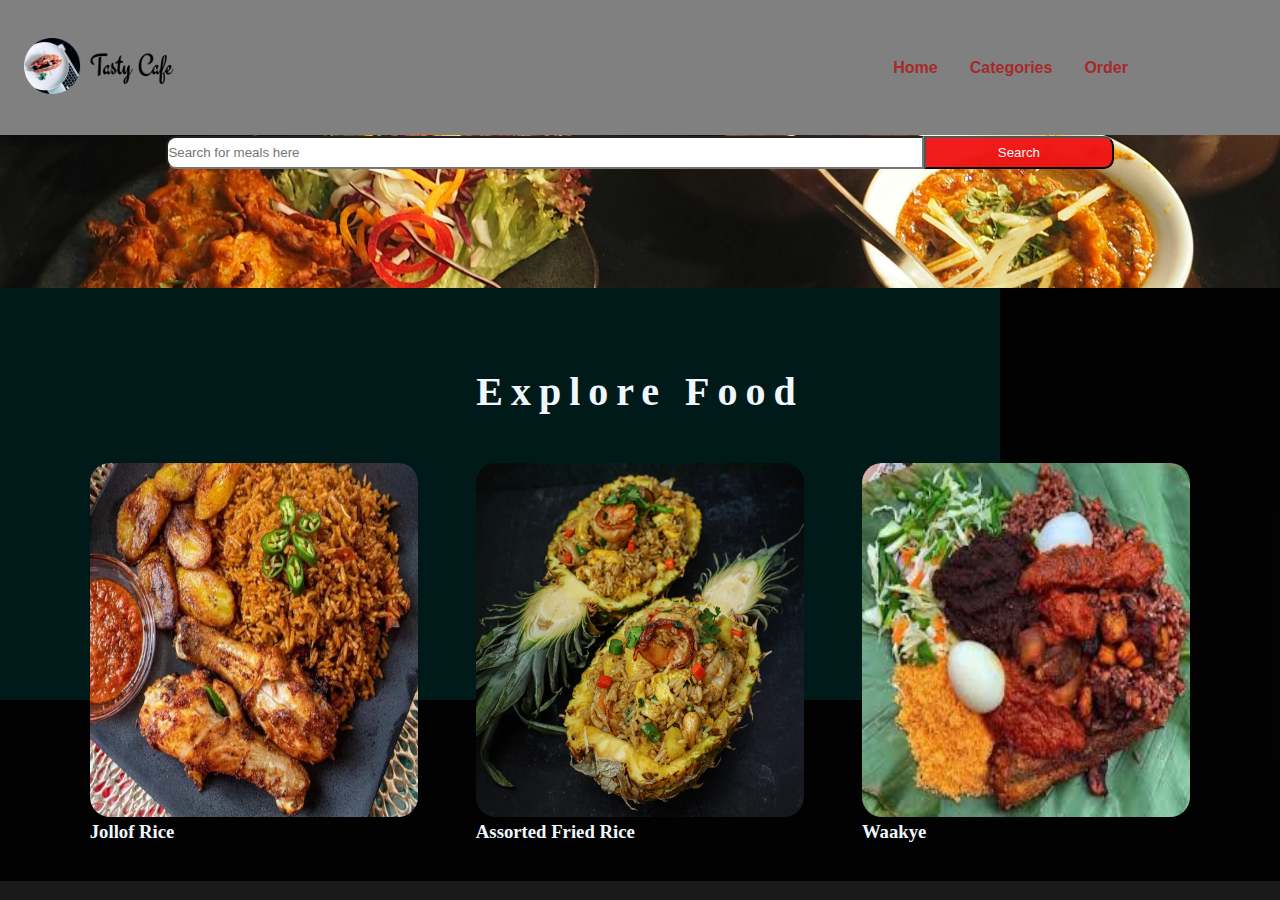
==== index.html @ 97e850eb "worked on the main pain of food website Tasty Cafe" ====
<!DOCTYPE html>
<html lang="en">
  <head>
    <meta charset="UTF-8" />
    <meta name="viewport" content="width=device-width, initial-scale=1.0" />
    <title>Food Website</title>
    <link rel="stylesheet" href="./css/style.css" />
  </head>
  <body>
    <!-- Navbar starts here  -->
     <section id="nav-bar">
        <div class="container">
            <div class="logo">
                <a href="">
                    <img src="./Assets/images/My_Logo.png" alt="Tasty cafe logo">
                </a>
            </div>
            <div class="menu text-right">
                <ul>
                    <li><a href="./index.html">Home</a></li>
                    <li><a href="./categories.html">Categories</a></li>
                    <li><a href="./order.html">Order</a></li>
                </ul>
            </div>
        </div>
     </section>

    <!-- Navbar ends   -->

    <!-- Search esction starts here  -->
     <section id="search">
      <div class="search-bar">
        <form action="#">
          <input type="text" placeholder="Search for meals here"><button>Search</button>
        </form>
      </div>
     </section>

    <!-- search section ends  -->

    <!-- Explore food section begins-->

    <section id="explore">
      <div class="explore">
        <div class="ex-top">
          <h1>Explore Food</h1>
        </div>
        <div class="ex-bottom">
          <div class="f-img"><img src="./Assets/images/aa13fff7e2466014ca51307be81e7738 (1).webp" alt="">
            <h3>Jollof Rice</h3>

          </div>
          <div class="f-img"><img src="./Assets/images/Pineapple-Fried-Rice-6-mini.webp" alt="">
            <h3>Assorted Fried Rice</h3>
          </div>
          <div class="f-img"><img src="./Assets/images/waakye(1).webp" alt="">
            <h3>Waakye</h3>
          </div>
         
        </div>
      </div>

    </section>



     <!-- Explore food section endss  -->
      <footer id="menu">
        <div class="menu">
          <div class="item"></div>
        </div>
      </footer>


  </body>
</html>
---- css/style.css ----
*{
    margin: 0;
    padding: 0;
    box-sizing: border-box;
}

body{
    background-color: #000000e5;
    display: block;
    flex-direction: column;
    /* position: relative; */
}

#nav-bar{
background-color: gray;
position: fixed;
left: 0;
top: 0;
width: 100%;
z-index: 9999;
}

#nav-bar .container{
    display: flex;
    justify-content: space-between;
    align-items: center;
    width: 90%;
    height: 15vh;
    padding: 0.5rem;
}

#nav-bar .container .logo{
    padding: 1em;
}

#nav-bar .container .logo img{
height: 3.5em;
}

#nav-bar .container .menu{
    margin-left: 1.8em;
}

#nav-bar .container .menu ul{
    display: flex;
    align-content: center;
    
}

#nav-bar .container .menu ul li{
    list-style: none;
    padding: 1em;
}

#nav-bar .container .menu ul li a{
    text-decoration: none;
    color: brown;
    font-family: 'Segoe UI', Tahoma, Geneva, Verdana, sans-serif;
    font-weight: 600;
}

#nav-bar .container .menu ul li a:hover{
    text-decoration: none;
    color: brown;
    font-family: 'Segoe UI', Tahoma, Geneva, Verdana, sans-serif;
    font-weight: 600;
    padding: 0.8rem;
    border-radius: 5px;
    background-color: rgb(116, 119, 122);
    transition: 0.3s;
    
}

#search{
    top: 5.5em;
    position: absolute;
    background-image: url(/Assets/images/pexels-chanwalrus-958545.jpg);
    background-position:center ;
    background-repeat: no-repeat;
    background-size: cover;
    height: 200px;
    width: 100%;
    display: flex;
    justify-content: center;
    padding: 3em;
}

#search::before{
    content: "";
   
}

#search .search-bar{
    width: 80%;


}

#search .search-bar form input{
    width: 80%;
    height: 2.5em;
    border-radius: 10px 0px 0px 10px ;
}

#search .search-bar form button{
     width: 20%;
    height: 2.5em;
    border-radius: 0px 10px 10px 0px ;
    background-color: rgba(238, 21, 21, 0.966);
    color: aliceblue;
}

#explore{
    height: fit-content;
    position:absolute;
    top: 18em;
    background-color: #000000e5;
    width: 100%;
    color: aliceblue;
    padding: 2em;
    padding-bottom: 4rem;

}

#explore .explore .ex-top{
    width: 100%;
    display: flex;
    justify-content: center;
    padding: 3em;
}

#explore .explore .ex-top h1{
    font-family: cursive;
    font-weight: 600;
    font-size: 2.5em;
    letter-spacing: 0.2em;

}


#explore .explore .ex-bottom{
    width: 100%;
    display: flex;
    justify-content: space-evenly;

}

#explore .explore .ex-bottom .f-img{
    flex-basis: 27%;
    /* position: absolute; */
}

/* #explore .explore .ex-bottom .f-img::before{
    position: relative;
    content: '';
    top: 0;
    left: 0;
    background-color: rgba(0, 0, 0, 0.363);
    height: 100%;
    width: 100%;
    z-index: 4;

} */

#explore .explore .ex-bottom .f-img img{
    width: 100%;
    height: 100%;
    border-radius: 20px;
}

.item{
    width: 1000px;
    height: 700px;
    background-color: aqua;
}
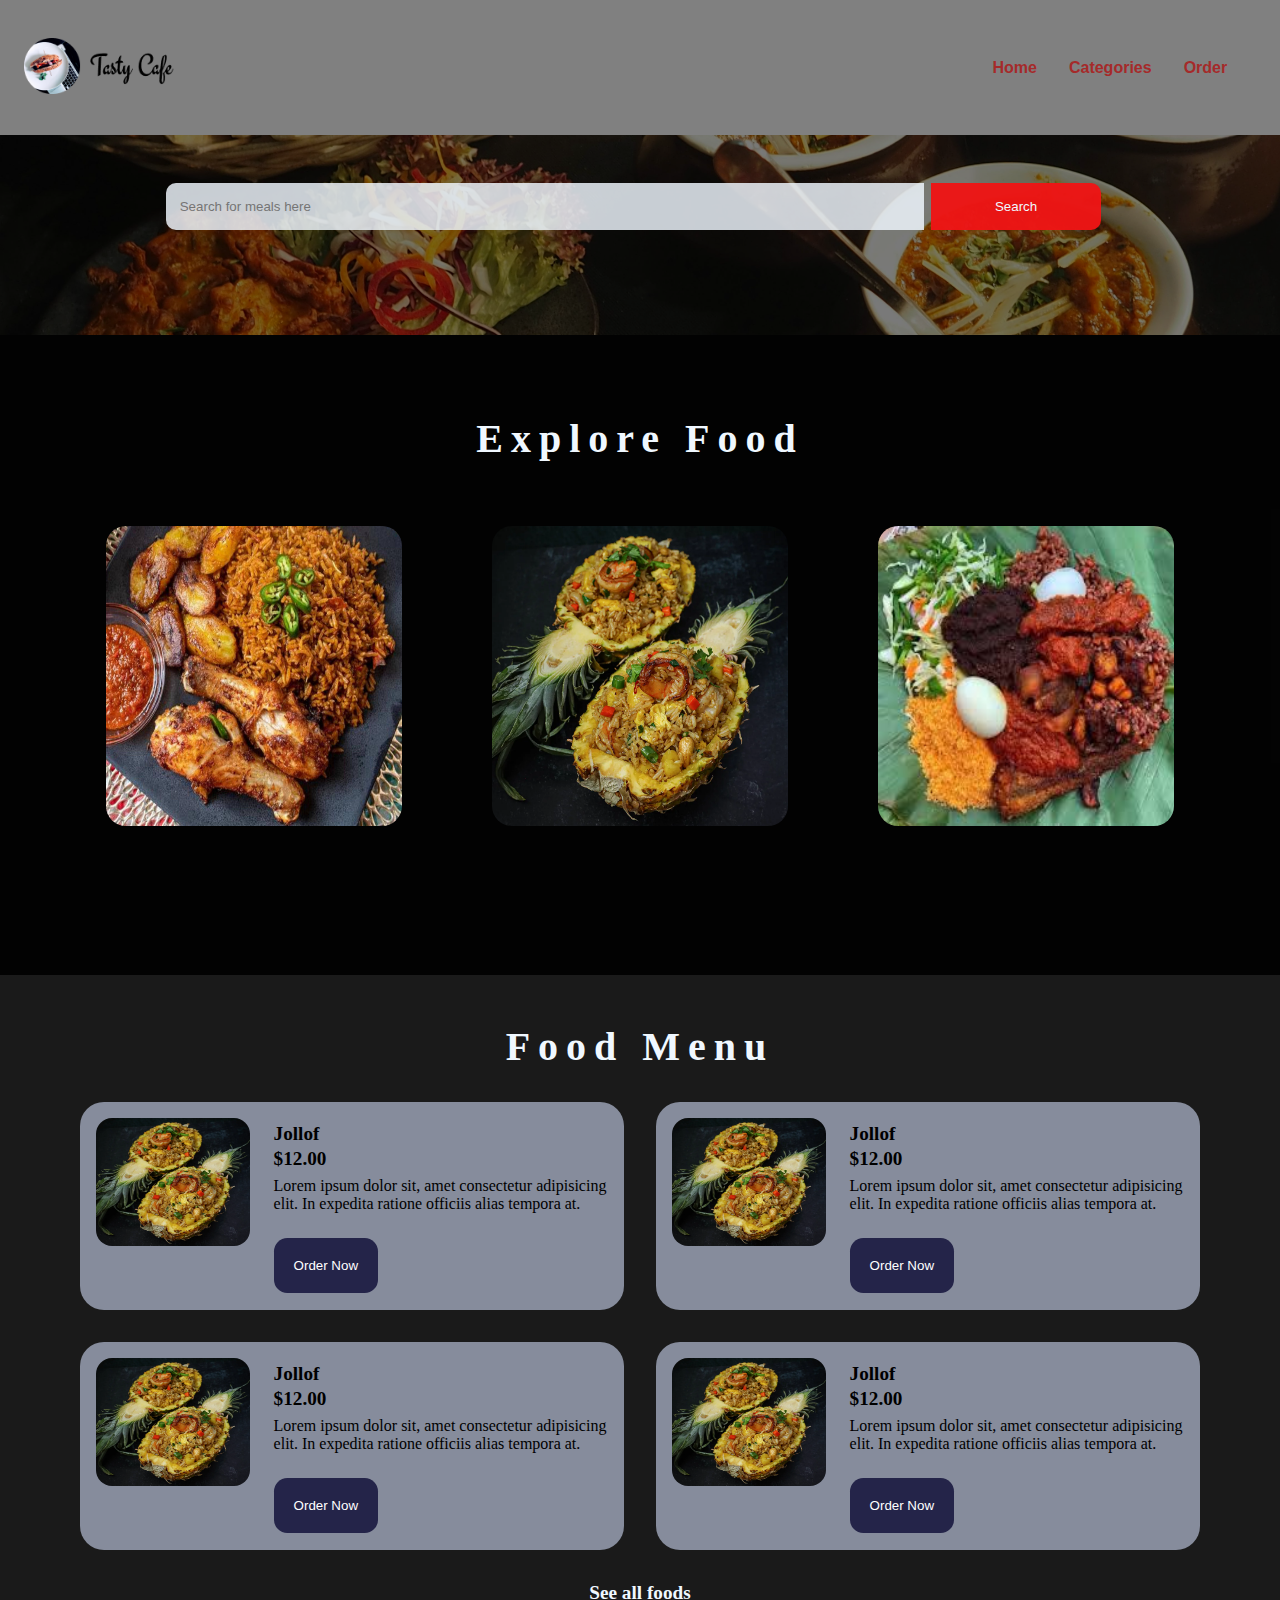
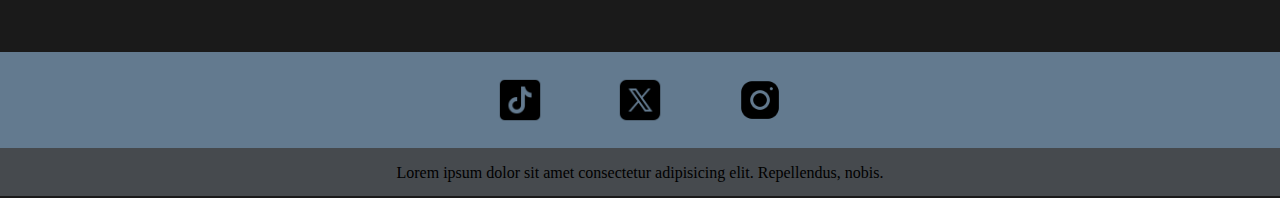
==== commit 33cbe81f: "worked on order and categories page" ====
--- a/index.html
+++ b/index.html
@@ -3,7 +3,7 @@
   <head>
     <meta charset="UTF-8" />
     <meta name="viewport" content="width=device-width, initial-scale=1.0" />
-    <title>Food Website</title>
+    <title>Tasty Cafe</title>
     <link rel="stylesheet" href="./css/style.css" />
   </head>
   <body>
@@ -27,50 +27,104 @@
 
     <!-- Navbar ends   -->
 
-    <!-- Search esction starts here  -->
-     <section id="search">
-      <div class="search-bar">
-        <form action="#">
-          <input type="text" placeholder="Search for meals here"><button>Search</button>
-        </form>
-      </div>
-     </section>
+    <div class="main">
+      
+      <!-- Search esction starts here  -->
+       <section id="search">
+        <div class="search-bar">
+          <form action="#">
+            <input type="text" placeholder="Search for meals here"><button>Search</button>
+          </form>
+        </div>
+       </section>
+      <!-- search section ends  -->
+       
+      <!-- Explore food section begins-->
+      <section id="explore">
+        <div class="explore">
+          <div class="ex-top">
+            <h1>Explore Food</h1>
+          </div>
+          <div class="ex-bottom">
+            <div class="f-img"><img src="./Assets/images/aa13fff7e2466014ca51307be81e7738 (1).webp" alt="">
+              <!-- <h3>Jollof Rice</h3> -->
+            </div>
+            <div class="f-img"><img src="./Assets/images/Pineapple-Fried-Rice-6-mini.webp" alt="">
+              <!-- <h3>Assorted Fried Rice</h3> -->
+            </div>
+            <div class="f-img"><img src="./Assets/images/waakye(1).webp" alt="">
+              <!-- <h3>Waakye</h3> -->
+            </div>
+      
+          </div>
+        </div>
+      </section>
+       <!-- Explore food section endss  -->
 
-    <!-- search section ends  -->
+      <!-- Menu section starts here -->
 
-    <!-- Explore food section begins-->
+        <section id="menu">
+          <div class="menu">
+            <h1>Food Menu</h1>
+            <div class="m-bottom">
+              <div class="f-item">
+                <div class="f-img"><img src="./Assets/images/Pineapple-Fried-Rice-6-mini.webp" alt=""></div>
+                <div class="f-info">
+                  <h3>Jollof</h3>
+                  <h4>$12.00</h4>
+                  <p>Lorem ipsum dolor sit, amet consectetur adipisicing elit. In expedita ratione officiis alias tempora at.</p>
+                  <button>Order Now</button>
+                </div>
+              </div>
+              <div class="f-item">
+                <div class="f-img"><img src="./Assets/images/Pineapple-Fried-Rice-6-mini.webp" alt=""></div>
+                <div class="f-info">
+                  <h3>Jollof</h3>
+                  <h4>$12.00</h4>
+                  <p>Lorem ipsum dolor sit, amet consectetur adipisicing elit. In expedita ratione officiis alias tempora at.</p>
+                  <button>Order Now</button>
+                </div>
+              </div>
+              <div class="f-item">
+                <div class="f-img"><img src="./Assets/images/Pineapple-Fried-Rice-6-mini.webp" alt=""></div>
+                <div class="f-info">
+                  <h3>Jollof</h3>
+                  <h4>$12.00</h4>
+                  <p>Lorem ipsum dolor sit, amet consectetur adipisicing elit. In expedita ratione officiis alias tempora at.</p>
+                  <button>Order Now</button>
+                </div>
+              </div>
+              <div class="f-item">
+                <div class="f-img"><img src="./Assets/images/Pineapple-Fried-Rice-6-mini.webp" alt=""></div>
+                <div class="f-info">
+                  <h3>Jollof</h3>
+                  <h4>$12.00</h4>
+                  <p>Lorem ipsum dolor sit, amet consectetur adipisicing elit. In expedita ratione officiis alias tempora at.</p>
+                  <button>Order Now</button>
+                </div>
+              </div>
+            </div>
+            <h2><a href="./categories.html">See all foods</a></h2>
+          </div>
+        </section>
 
-    <section id="explore">
-      <div class="explore">
-        <div class="ex-top">
-          <h1>Explore Food</h1>
-        </div>
-        <div class="ex-bottom">
-          <div class="f-img"><img src="./Assets/images/aa13fff7e2466014ca51307be81e7738 (1).webp" alt="">
-            <h3>Jollof Rice</h3>
+        <!-- Menu section ends here  -->
 
+        <!-- footer starts here  -->
+         <footer id="footer">
+          <div class="social-banner">
+            <div class="social-items">
+              <div class="social-item"><img src="./Assets/images/icons8-tik-tok-100.png" alt=""></div>
+              <div class="social-item"><img src="./Assets/images/icons8-x-logo-100.png" alt=""></div>
+              <div class="social-item"><img src="./Assets/images/icons8-instagram-logo-128.png" alt=""></div>
+            </div>
           </div>
-          <div class="f-img"><img src="./Assets/images/Pineapple-Fried-Rice-6-mini.webp" alt="">
-            <h3>Assorted Fried Rice</h3>
-          </div>
-          <div class="f-img"><img src="./Assets/images/waakye(1).webp" alt="">
-            <h3>Waakye</h3>
-          </div>
-         
-        </div>
-      </div>
+          <p>Lorem ipsum dolor sit amet consectetur adipisicing elit. Repellendus, nobis.</p>
 
-    </section>
+         </footer>
 
+          <!-- footer ends here  -->
 
-
-     <!-- Explore food section endss  -->
-      <footer id="menu">
-        <div class="menu">
-          <div class="item"></div>
-        </div>
-      </footer>
-
-
+    </div>
   </body>
 </html>
--- a/css/style.css
+++ b/css/style.css
@@ -6,16 +6,14 @@
 
 body{
     background-color: #000000e5;
-    display: block;
-    flex-direction: column;
-    /* position: relative; */
 }
 
 #nav-bar{
 background-color: gray;
-position: fixed;
+position: sticky;
 left: 0;
 top: 0;
+right: 0;
 width: 100%;
 z-index: 9999;
 }
@@ -24,7 +22,7 @@
     display: flex;
     justify-content: space-between;
     align-items: center;
-    width: 90%;
+    width: 100%;
     height: 15vh;
     padding: 0.5rem;
 }
@@ -38,12 +36,12 @@
 }
 
 #nav-bar .container .menu{
-    margin-left: 1.8em;
+    padding-right: 1.8em;
 }
 
 #nav-bar .container .menu ul{
     display: flex;
-    align-content: center;
+    /* align-content: center; */
     
 }
 
@@ -67,13 +65,16 @@
     padding: 0.8rem;
     border-radius: 5px;
     background-color: rgb(116, 119, 122);
-    transition: 0.3s;
-    
+    transition: 0.3s ease; 
+}
+
+.main{
+    width:100%;
+    height: fit-content;
 }
 
 #search{
-    top: 5.5em;
-    position: absolute;
+    position: relative;
     background-image: url(/Assets/images/pexels-chanwalrus-958545.jpg);
     background-position:center ;
     background-repeat: no-repeat;
@@ -87,33 +88,46 @@
 
 #search::before{
     content: "";
+    height: 100%;
+    width: 100%;
+    position: absolute;
+    background-color: rgba(0, 0, 0, 0.527);
+    top: 0;
+    left: 0;
+    z-index: 5;
    
 }
 
 #search .search-bar{
     width: 80%;
+    z-index: 9;
 
 
 }
 
 #search .search-bar form input{
     width: 80%;
-    height: 2.5em;
+    height: 3.5em;
     border-radius: 10px 0px 0px 10px ;
+    border: none;
+    padding: 1em;
+    background-color: rgba(240, 248, 255, 0.829);
 }
 
 #search .search-bar form button{
-     width: 20%;
-    height: 2.5em;
+     width: 18%;
+    height: 3.5em;
     border-radius: 0px 10px 10px 0px ;
     background-color: rgba(238, 21, 21, 0.966);
     color: aliceblue;
+    border: none;
+    margin-left: .5em;
 }
 
 #explore{
-    height: fit-content;
-    position:absolute;
-    top: 18em;
+    height: 40em;
+    /* position:absolute; */
+    /* top: 18em; */
     background-color: #000000e5;
     width: 100%;
     color: aliceblue;
@@ -147,20 +161,45 @@
 
 #explore .explore .ex-bottom .f-img{
     flex-basis: 27%;
-    /* position: absolute; */
-}
-
-/* #explore .explore .ex-bottom .f-img::before{
-    position: relative;
-    content: '';
-    top: 0;
-    left: 0;
-    background-color: rgba(0, 0, 0, 0.363);
-    height: 100%;
+    padding: 1em;
+    /* position: relative; */
+}
+
+ #explore .explore .ex-bottom .f-img::before{
+    position: sticky;
+    content: 'Jollof Rice';
+    font-size: 1.2rem;
+    top: 35em;
+    left: 9em;
+    background-color: rgba(0, 0, 0, 0.568);
+    height: 15%;
     width: 100%;
     z-index: 4;
-
-} */
+    border-radius: 10px 10px 0px 0px;
+    padding: 0.5em 2em;
+    display: none;
+} 
+
+#explore .explore .ex-bottom .f-img:hover::before{
+    display: contents;
+    transform: rotate(10deg);
+    transition: 0.9s ease-in;
+    top: 30em;
+    left: 9em;
+
+}
+
+#explore .explore .ex-bottom .f-img:nth-child(2)::before{
+    content: 'Fried Rice';
+    left: 30em;
+
+}
+
+#explore .explore .ex-bottom .f-img:nth-child(3)::before{
+    content: 'Waakye';
+    left: 51em;
+
+}
 
 #explore .explore .ex-bottom .f-img img{
     width: 100%;
@@ -168,8 +207,142 @@
     border-radius: 20px;
 }
 
-.item{
-    width: 1000px;
-    height: 700px;
-    background-color: aqua;
-}
+#menu{
+    width: 100%;
+    height: fit-content;
+    padding: 3em;
+}
+
+#menu .menu{
+    width: 100%;
+}
+
+#menu .menu h1{
+     font-family: cursive;
+    font-weight: 600;
+    font-size: 2.5em;
+    letter-spacing: 0.2em;
+    text-align: center;
+    color: aliceblue;
+
+}
+
+#menu h2{
+    text-align: center;
+    font-size: 1.2em;
+}
+
+#menu h2 a{
+    
+    text-decoration: none;
+    color: rgb(240, 248, 255);
+}
+
+#menu .menu .m-bottom{
+    width: 100%;
+    display: grid;
+    gap: 2em;
+    grid-template-columns: 2fr 2fr;
+    padding: 2em;
+}
+
+#menu .menu .f-item{
+    background-color: rgb(134, 140, 156);
+    border-radius: 1opx;
+    display: flex;
+    height: 13em;
+    width:100%;
+    padding: 1em;
+    border-radius: 1.5em;
+}
+
+#menu .menu .f-item .f-img{
+    width: 30%;
+    height: 100%;
+              
+}
+
+#menu .menu .f-item .f-img img{
+    height: 8em;
+    width: 100%;
+    border-radius: 1em;
+
+}
+
+#menu .menu .f-item .f-info{
+    width: 70%;
+    height: 100%;
+    padding-left: 1.5em;
+}
+
+#menu .menu .f-item .f-info h3{
+    margin: .3rem 0;
+    font-size: 1.2em;
+}
+
+#menu .menu .f-item .f-info h4{
+    line-height: .5em;
+    margin: .6rem 0;
+    font-size: 1.2em;
+}
+
+#menu .menu .f-item .f-info p{
+    margin: .8rem 0;
+}
+
+#menu .menu .f-item .f-info button{
+    margin: .8rem 0;
+    background-color: rgb(36, 36, 73);
+    border: none;
+    padding: 1.5em;
+    color: white;
+    border-radius: 1em;
+}
+
+#footer{
+    width: 100%;
+    height: 9em;
+    background-color: rgb(70, 74, 78);
+    display: flex;
+    flex-direction: column;
+    align-items: center;
+}
+
+#footer .social-banner{
+    width: 100%;
+    background-color: rgb(99, 122, 143);
+    height: 6em;
+    display: flex;
+    justify-content: center;
+}
+
+#footer .social-items{
+    display: flex;
+    justify-content: space-evenly;
+    width: 30%;
+}
+
+#footer .social-item{
+    padding: 1.5em;
+}
+
+#footer .social-items .social-item img{
+    height: 3em;
+    width: 3em;
+}
+
+#footer  p{
+    padding: 1em;
+}
+
+/* Media Queries  */
+
+/* 
+  ##Device = Most Smartphones Mobiles (Portrait)
+  ##Screen = B/w 320px to 479px
+*/
+@media (min-width: 320px) and (max-width: 480px) {
+  /* for nav-bar  */
+  
+  
+}
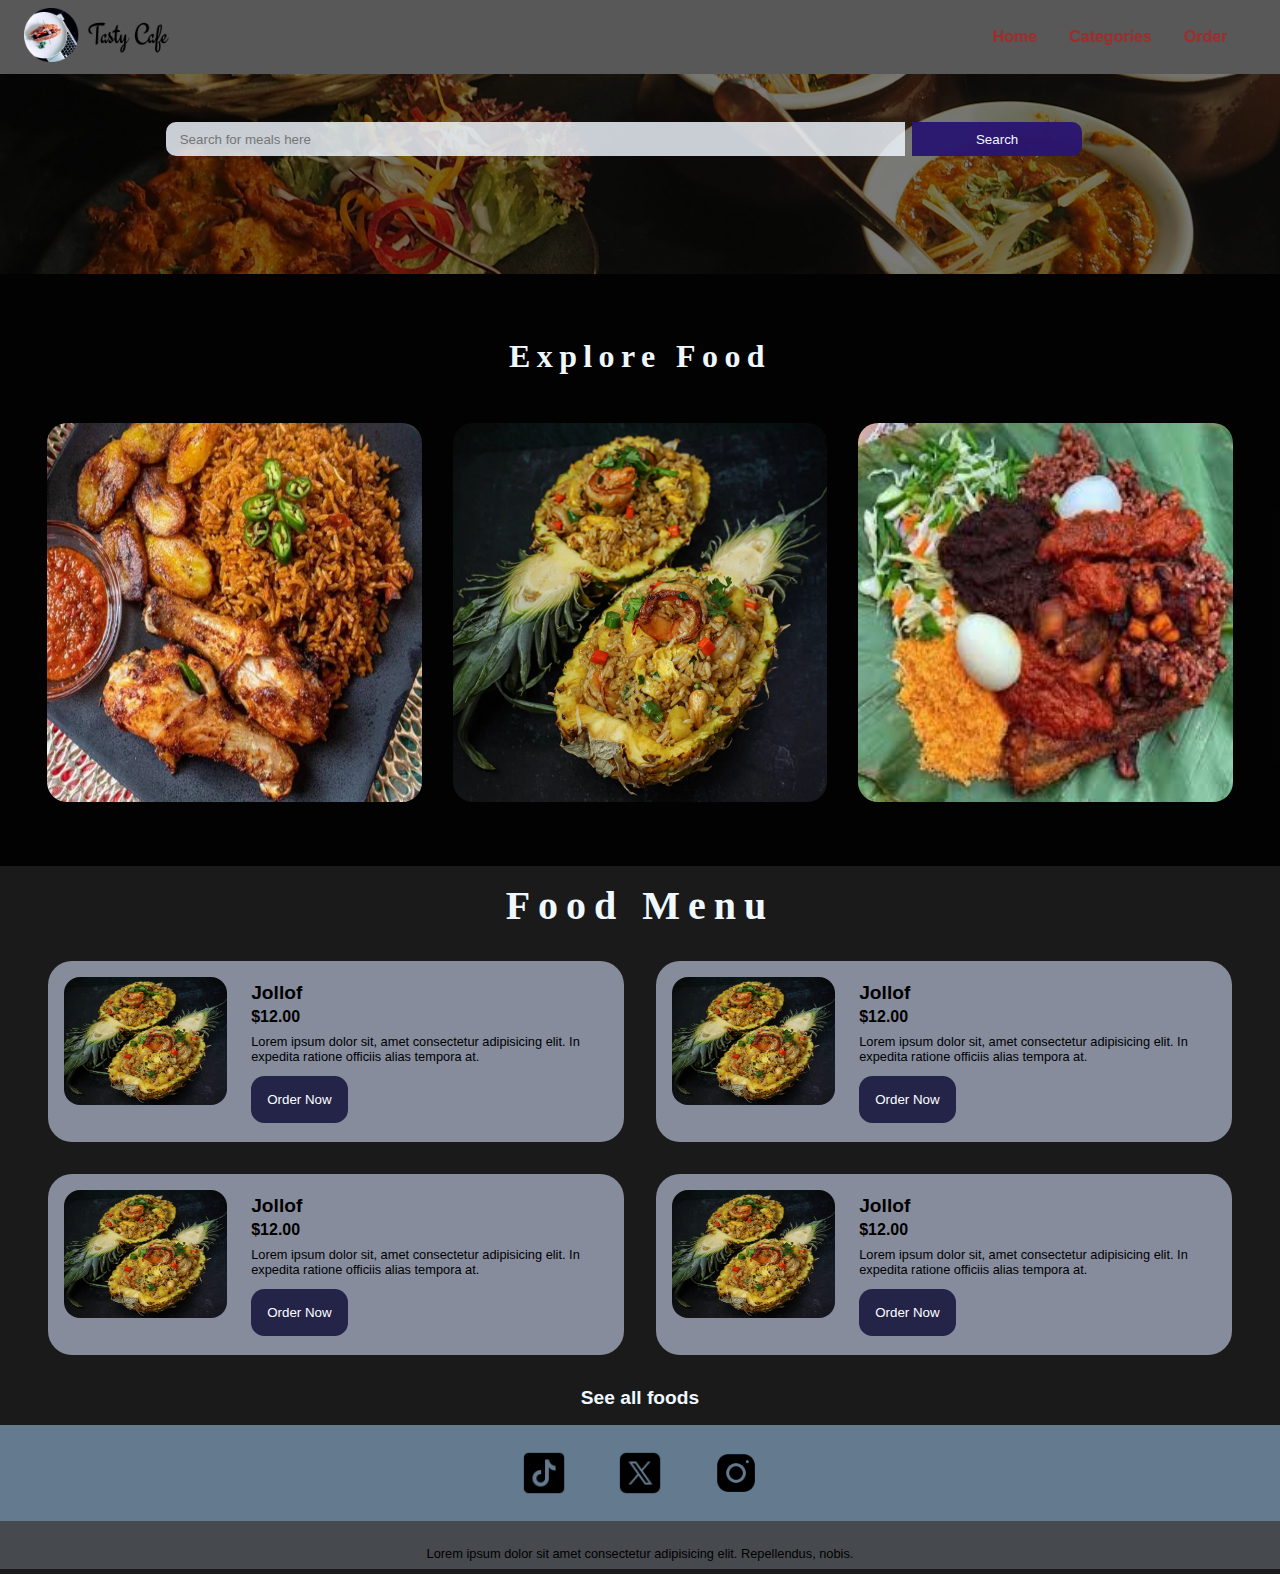
==== commit c7b3cb4a: "Added reesponsiveness for all screen sizes" ====
--- a/index.html
+++ b/index.html
@@ -11,16 +11,26 @@
      <section id="nav-bar">
         <div class="container">
             <div class="logo">
-                <a href="">
+                <a href="./index.html">
                     <img src="./Assets/images/My_Logo.png" alt="Tasty cafe logo">
                 </a>
             </div>
             <div class="menu text-right">
+                 <ul class="sidebar">
+                  <li onclick=hideSidebar() class="close"><img src="./Assets/images/icons8-close-48.png" alt=""></li>
+                    <li><a href="./index.html">Home</a></li>
+                    <li><a href="./categories.html">Categories</a></li>
+                    <li><a href="./order.html">Order</a></li>
+                </ul>
+                
                 <ul>
                     <li><a href="./index.html">Home</a></li>
                     <li><a href="./categories.html">Categories</a></li>
                     <li><a href="./order.html">Order</a></li>
                 </ul>
+                <div onclick=showSidebar() class="hamburger">
+                  <img src="./Assets/images/icons8-menu-squared-96.png" alt="">
+                </div>
             </div>
         </div>
      </section>
@@ -124,7 +134,16 @@
          </footer>
 
           <!-- footer ends here  -->
-
     </div>
+    <script>
+      function showSidebar(){
+        const sidebar = document.querySelector('.sidebar')
+        sidebar.style.display = 'flex'
+      }
+       function hideSidebar(){
+        const sidebar = document.querySelector('.sidebar')
+        sidebar.style.display = 'none'
+      }
+    </script>
   </body>
 </html>
--- a/css/style.css
+++ b/css/style.css
@@ -6,16 +6,19 @@
 
 body{
     background-color: #000000e5;
+    font-family: 'Segoe UI', Tahoma, Geneva, Verdana, sans-serif;
 }
 
 #nav-bar{
-background-color: gray;
+background-color: rgba(128, 128, 128, 0.61);
 position: sticky;
 left: 0;
 top: 0;
 right: 0;
 width: 100%;
 z-index: 9999;
+transition: .4s ease-in background-color;
+height: fit-content;
 }
 
 #nav-bar .container{
@@ -23,21 +26,25 @@
     justify-content: space-between;
     align-items: center;
     width: 100%;
-    height: 15vh;
+    height: fit-content;
     padding: 0.5rem;
 }
 
 #nav-bar .container .logo{
-    padding: 1em;
+    padding: 0 1em;
 }
 
 #nav-bar .container .logo img{
-height: 3.5em;
+width: 80%;
 }
 
 #nav-bar .container .menu{
     padding-right: 1.8em;
 }
+
+#nav-bar .container .menu .hamburger img{
+    width: 2.5em;
+} 
 
 #nav-bar .container .menu ul{
     display: flex;
@@ -48,12 +55,12 @@
 #nav-bar .container .menu ul li{
     list-style: none;
     padding: 1em;
+    width: 100%;
 }
 
 #nav-bar .container .menu ul li a{
     text-decoration: none;
     color: brown;
-    font-family: 'Segoe UI', Tahoma, Geneva, Verdana, sans-serif;
     font-weight: 600;
 }
 
@@ -62,10 +69,39 @@
     color: brown;
     font-family: 'Segoe UI', Tahoma, Geneva, Verdana, sans-serif;
     font-weight: 600;
-    padding: 0.8rem;
+    padding: 0.8rem 5rem;
     border-radius: 5px;
     background-color: rgb(116, 119, 122);
-    transition: 0.3s ease; 
+    transition: 0.4s ease-in; 
+}
+
+#nav-bar .container .text-right .sidebar{
+    position: fixed;
+    top: 0;
+    right: 0;
+    height: 100vh;
+    width: 12em;
+    display: flex;
+    flex-direction: column;
+    background-color: rgba(69, 101, 129, 0.068);
+    z-index: 9999;
+    transition: .3s ease-in;
+    box-shadow: -0.5em 0 0.7em;
+    backdrop-filter: blur(10px);
+    display: none;
+}
+
+#nav-bar .container .text-right .sidebar li a{
+    width: 100%;
+    padding: .5em 30%;
+}
+
+.close{
+    padding: 0;
+}
+
+.close img{
+    width: 18%;
 }
 
 .main{
@@ -106,8 +142,8 @@
 }
 
 #search .search-bar form input{
-    width: 80%;
-    height: 3.5em;
+    width: 78%;
+    height: 2.5em;
     border-radius: 10px 0px 0px 10px ;
     border: none;
     padding: 1em;
@@ -116,22 +152,22 @@
 
 #search .search-bar form button{
      width: 18%;
-    height: 3.5em;
+    height: 2.5em;
     border-radius: 0px 10px 10px 0px ;
-    background-color: rgba(238, 21, 21, 0.966);
+    background-color: rgba(41, 22, 112, 0.966);
     color: aliceblue;
     border: none;
     margin-left: .5em;
 }
 
 #explore{
-    height: 40em;
+    min-height: 23em;
     /* position:absolute; */
     /* top: 18em; */
     background-color: #000000e5;
     width: 100%;
     color: aliceblue;
-    padding: 2em;
+    padding: 1em;
     padding-bottom: 4rem;
 
 }
@@ -146,9 +182,7 @@
 #explore .explore .ex-top h1{
     font-family: cursive;
     font-weight: 600;
-    font-size: 2.5em;
     letter-spacing: 0.2em;
-
 }
 
 
@@ -160,9 +194,7 @@
 }
 
 #explore .explore .ex-bottom .f-img{
-    flex-basis: 27%;
-    padding: 1em;
-    /* position: relative; */
+    flex-basis: 30%;
 }
 
  #explore .explore .ex-bottom .f-img::before{
@@ -210,7 +242,7 @@
 #menu{
     width: 100%;
     height: fit-content;
-    padding: 3em;
+    padding: 1em;
 }
 
 #menu .menu{
@@ -250,7 +282,6 @@
     background-color: rgb(134, 140, 156);
     border-radius: 1opx;
     display: flex;
-    height: 13em;
     width:100%;
     padding: 1em;
     border-radius: 1.5em;
@@ -280,21 +311,16 @@
     font-size: 1.2em;
 }
 
-#menu .menu .f-item .f-info h4{
-    line-height: .5em;
-    margin: .6rem 0;
-    font-size: 1.2em;
-}
-
 #menu .menu .f-item .f-info p{
-    margin: .8rem 0;
+    margin: .5rem 0;
+    font-size: 80%;
 }
 
 #menu .menu .f-item .f-info button{
-    margin: .8rem 0;
+    margin: .2rem 0;
     background-color: rgb(36, 36, 73);
     border: none;
-    padding: 1.5em;
+    padding: 1.2em;
     color: white;
     border-radius: 1em;
 }
@@ -318,8 +344,8 @@
 
 #footer .social-items{
     display: flex;
-    justify-content: space-evenly;
-    width: 30%;
+    justify-content: center;
+    width: 100%;
 }
 
 #footer .social-item{
@@ -332,8 +358,12 @@
 }
 
 #footer  p{
-    padding: 1em;
-}
+    padding: 2em 0 1em ;
+    font-size: 80%;
+}
+
+
+
 
 /* Media Queries  */
 
@@ -343,6 +373,112 @@
 */
 @media (min-width: 320px) and (max-width: 480px) {
   /* for nav-bar  */
-  
-  
-}
+
+  /* for hamburger  */
+
+
+#nav-bar .container .menu ul{
+    display: none
+}
+
+#explore .explore .ex-bottom{
+    flex-direction: column;
+    padding: 2em;
+    gap: 2em;
+}
+
+#menu .menu .m-bottom{
+    grid-template-columns: 1fr;
+}
+
+button{
+    width: fit-content;
+}
+  
+  
+}
+
+/* 
+  ##Device = Low Resolution Tablets, Mobiles (Landscape)
+ ##Screen = B/w 481px to 767px
+*/
+@media (min-width: 481px) and (max-width: 767px) {
+  
+  #nav-bar .container .menu ul{
+    display: none
+}
+  #explore .explore .ex-bottom{
+    flex-direction: column;
+    padding: 2em;
+    gap: 2em;
+}
+
+#menu .menu .m-bottom{
+    grid-template-columns: 1fr;
+}
+
+#explore , #menu{
+    padding: 10%;
+}
+  
+}
+
+/* 
+  ##Device = Tablets, Ipads (landscape)  ##Screen = B/w 768px to 1024px
+*/
+@media (min-width: 768px) and (max-width: 1024px) and (orientation: landscape) {
+  
+  
+  
+}
+
+/* 
+  ##Device = Tablets, Ipads (portrait)  ##Screen = B/w 768px to 1024px
+*/
+@media (min-width: 768px) and (max-width: 1024px) {
+  
+  #nav-bar .container .menu ul{
+    display: none
+}
+  #explore .explore .ex-bottom{
+    flex-direction: column;
+    padding: 2em;
+    gap: 2em;
+}
+
+#menu .menu .m-bottom{
+    grid-template-columns: 1fr;
+}
+
+#explore , #menu{
+    padding: 10% 20%;
+}
+  
+}
+
+
+/* 
+  ##Device = Laptops, Desktops  ##Screen = B/w 1025px to 1280px
+*/
+@media (min-width: 1025px) and (max-width: 1280px) {
+  
+   #nav-bar .container .menu .hamburger{
+    display: none;
+  }
+
+  
+}
+
+/* 
+  ##Device = Desktops  ##Screen = 1281px to higher resolution desktops
+*/
+@media (min-width: 1281px) {
+   #nav-bar .container .menu .hamburger{
+    display: none;
+  }
+
+  #explore , #menu{
+    padding:10%;
+}
+
+}
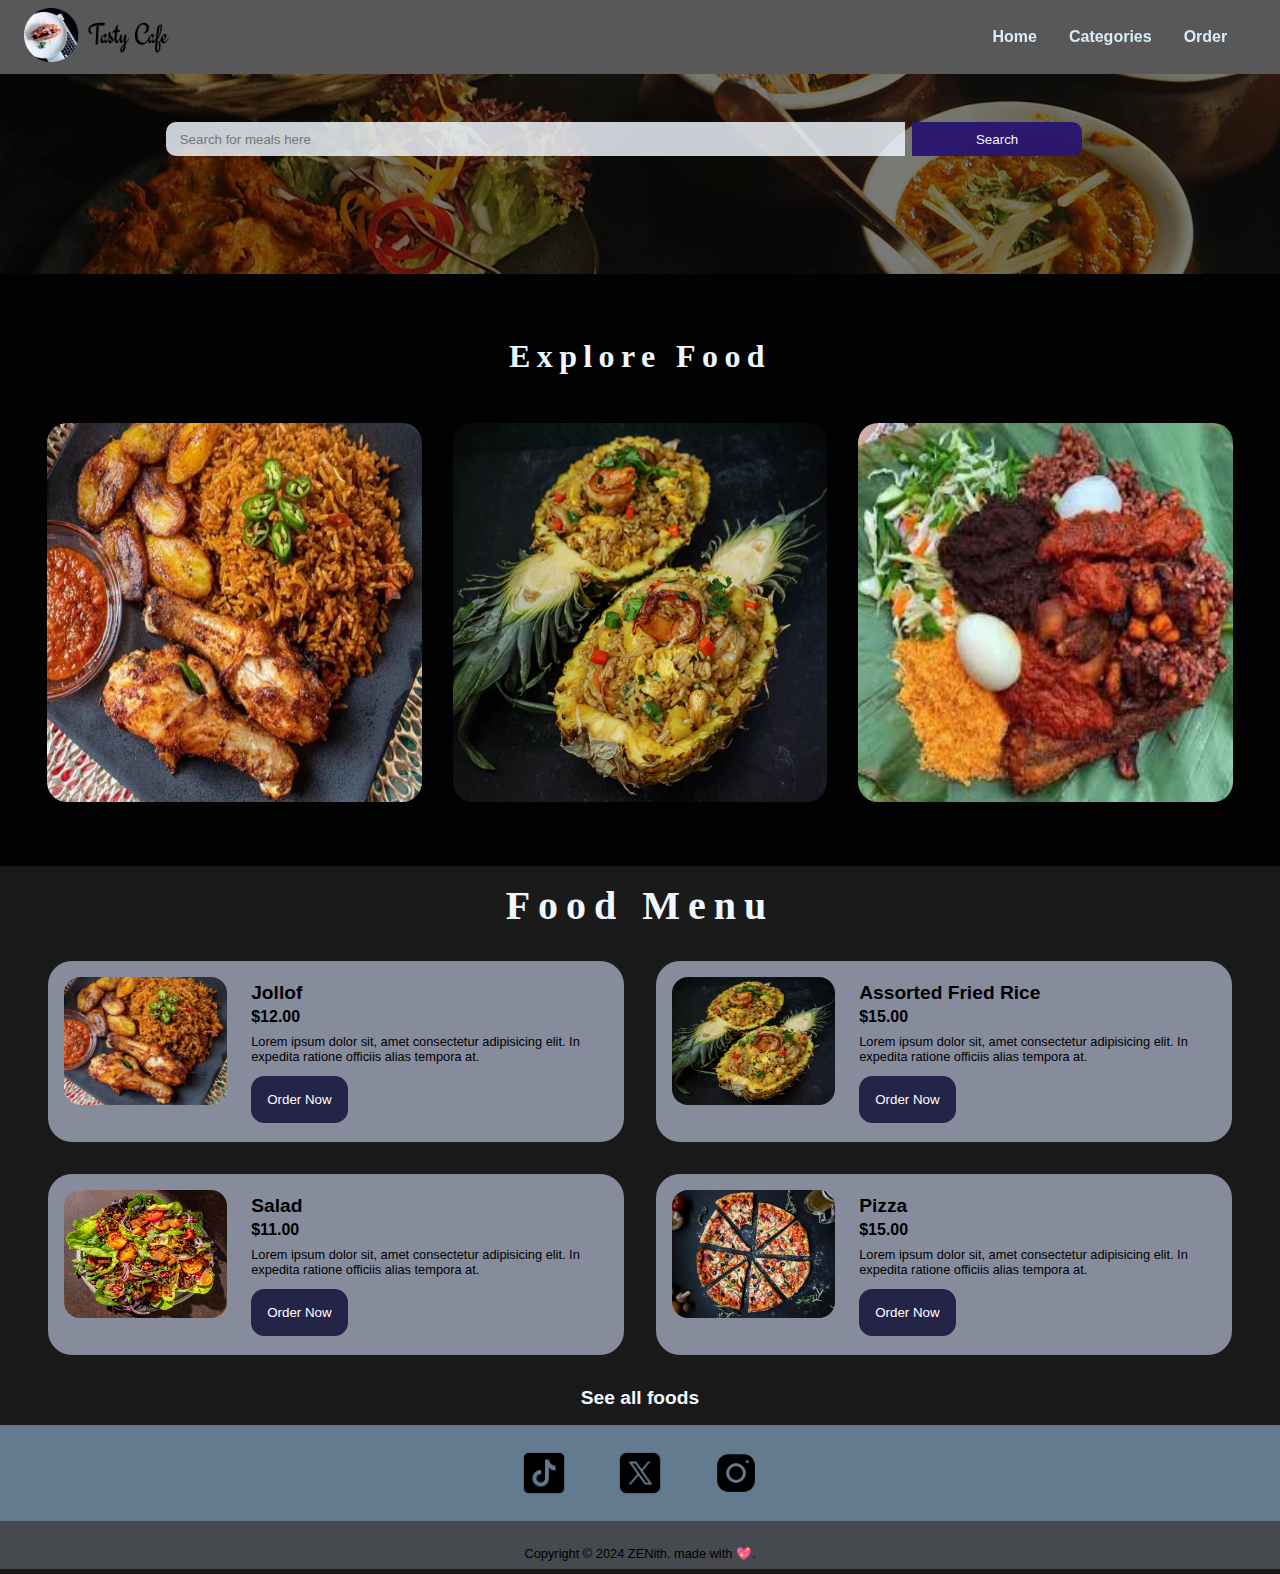
==== commit 26726933: "Added more media queries and some minor style changes" ====
--- a/index.html
+++ b/index.html
@@ -78,7 +78,7 @@
             <h1>Food Menu</h1>
             <div class="m-bottom">
               <div class="f-item">
-                <div class="f-img"><img src="./Assets/images/Pineapple-Fried-Rice-6-mini.webp" alt=""></div>
+                <div class="f-img"><img src="./Assets/images/aa13fff7e2466014ca51307be81e7738 (1).webp" alt=""></div>
                 <div class="f-info">
                   <h3>Jollof</h3>
                   <h4>$12.00</h4>
@@ -89,26 +89,26 @@
               <div class="f-item">
                 <div class="f-img"><img src="./Assets/images/Pineapple-Fried-Rice-6-mini.webp" alt=""></div>
                 <div class="f-info">
-                  <h3>Jollof</h3>
-                  <h4>$12.00</h4>
+                  <h3>Assorted Fried Rice</h3>
+                  <h4>$15.00</h4>
                   <p>Lorem ipsum dolor sit, amet consectetur adipisicing elit. In expedita ratione officiis alias tempora at.</p>
                   <button>Order Now</button>
                 </div>
               </div>
               <div class="f-item">
-                <div class="f-img"><img src="./Assets/images/Pineapple-Fried-Rice-6-mini.webp" alt=""></div>
+                <div class="f-img"><img src="./Assets/images/090722_DiasporaHoliday_MelatiCitrawireja_-52-square_600x.webp" alt=""></div>
                 <div class="f-info">
-                  <h3>Jollof</h3>
-                  <h4>$12.00</h4>
+                  <h3>Salad</h3>
+                  <h4>$11.00</h4>
                   <p>Lorem ipsum dolor sit, amet consectetur adipisicing elit. In expedita ratione officiis alias tempora at.</p>
                   <button>Order Now</button>
                 </div>
               </div>
               <div class="f-item">
-                <div class="f-img"><img src="./Assets/images/Pineapple-Fried-Rice-6-mini.webp" alt=""></div>
+                <div class="f-img"><img src="./Assets/images/719c6bd2757b08684c0faae44d43159d.jpeg" alt=""></div>
                 <div class="f-info">
-                  <h3>Jollof</h3>
-                  <h4>$12.00</h4>
+                  <h3>Pizza</h3>
+                  <h4>$15.00</h4>
                   <p>Lorem ipsum dolor sit, amet consectetur adipisicing elit. In expedita ratione officiis alias tempora at.</p>
                   <button>Order Now</button>
                 </div>
@@ -129,7 +129,7 @@
               <div class="social-item"><img src="./Assets/images/icons8-instagram-logo-128.png" alt=""></div>
             </div>
           </div>
-          <p>Lorem ipsum dolor sit amet consectetur adipisicing elit. Repellendus, nobis.</p>
+          <p> Copyright &copy; 2024 ZENith. made with &#x1F496;.</p>
 
          </footer>
 
--- a/css/style.css
+++ b/css/style.css
@@ -60,18 +60,18 @@
 
 #nav-bar .container .menu ul li a{
     text-decoration: none;
-    color: brown;
+    color: rgb(215, 236, 248);
     font-weight: 600;
 }
 
 #nav-bar .container .menu ul li a:hover{
     text-decoration: none;
-    color: brown;
+    color: rgb(8, 0, 0);
     font-family: 'Segoe UI', Tahoma, Geneva, Verdana, sans-serif;
     font-weight: 600;
     padding: 0.8rem 5rem;
     border-radius: 5px;
-    background-color: rgb(116, 119, 122);
+    background-color: rgba(116, 119, 122, 0.397);
     transition: 0.4s ease-in; 
 }
 
@@ -190,53 +190,52 @@
     width: 100%;
     display: flex;
     justify-content: space-evenly;
-
+ 
 }
 
 #explore .explore .ex-bottom .f-img{
     flex-basis: 30%;
+    position: relative;
 }
 
  #explore .explore .ex-bottom .f-img::before{
-    position: sticky;
+    position: absolute;
     content: 'Jollof Rice';
     font-size: 1.2rem;
-    top: 35em;
-    left: 9em;
+    font-family: Verdana, Geneva, Tahoma, sans-serif;
+    top: 82%;
+    left: 0em;
+    right: 0em;
     background-color: rgba(0, 0, 0, 0.568);
     height: 15%;
-    width: 100%;
     z-index: 4;
     border-radius: 10px 10px 0px 0px;
     padding: 0.5em 2em;
     display: none;
+    overflow: hidden;
 } 
 
 #explore .explore .ex-bottom .f-img:hover::before{
-    display: contents;
-    transform: rotate(10deg);
-    transition: 0.9s ease-in;
-    top: 30em;
-    left: 9em;
+    display: flex;
+    justify-content: center;
+    overflow: hidden;
 
 }
 
 #explore .explore .ex-bottom .f-img:nth-child(2)::before{
     content: 'Fried Rice';
-    left: 30em;
 
 }
 
 #explore .explore .ex-bottom .f-img:nth-child(3)::before{
     content: 'Waakye';
-    left: 51em;
-
 }
 
 #explore .explore .ex-bottom .f-img img{
     width: 100%;
     height: 100%;
     border-radius: 20px;
+    overflow: hidden;
 }
 
 #menu{
